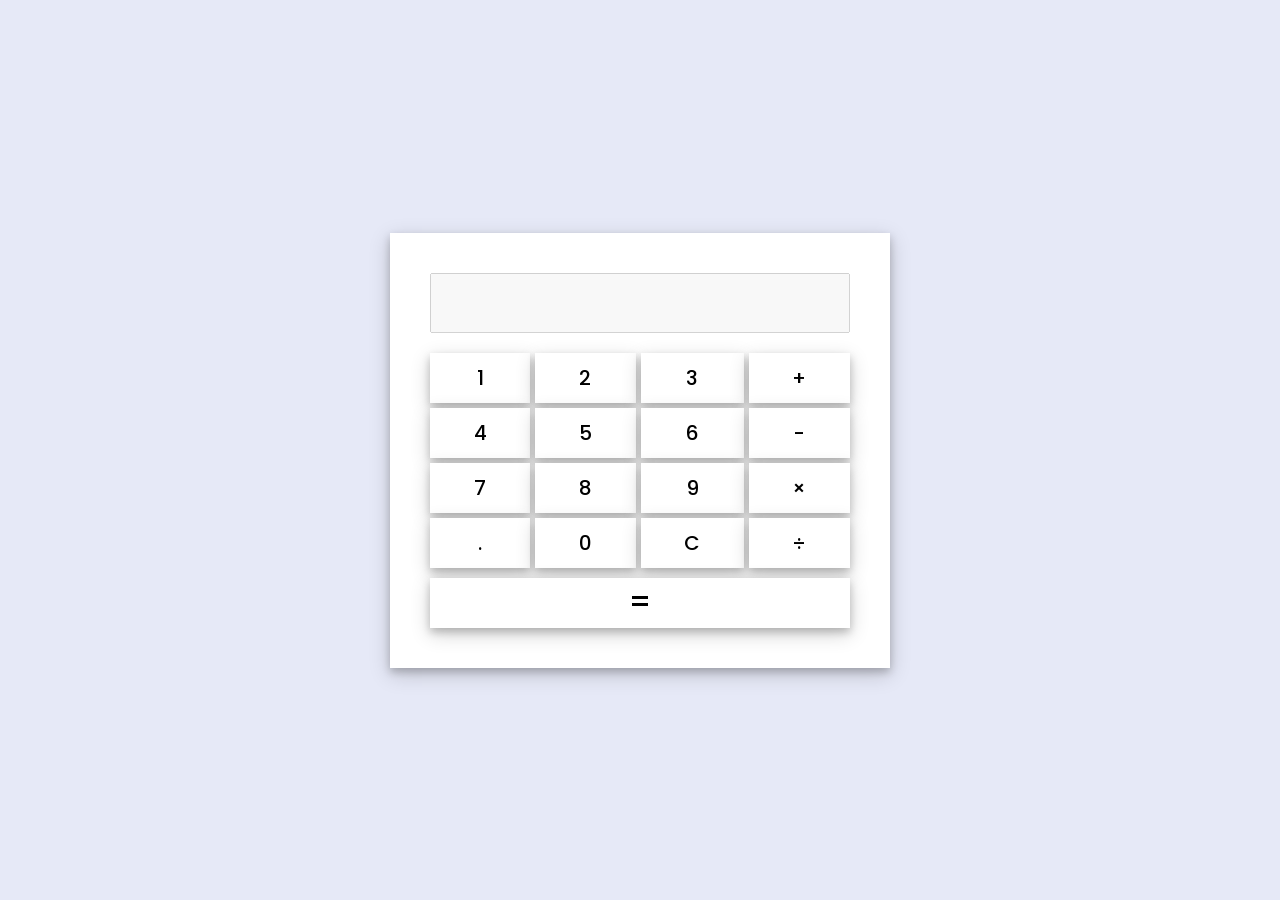
==== calculator.html @ efda2609 "Added the other html files and finished the calc css" ====
<!DOCTYPE html>
<html lang="en">
<head>
    <meta charset="UTF-8">
    <meta name="viewport" content="width=device-width, initial-scale=1.0">
    <link rel="stylesheet" href="calc.css">
    <title>HU-Calculator</title>
</head>
<body>
    <div class="calc">
        <input disabled>
        <div class="calc-btns">
            <button>1</button>
            <button>2</button>
            <button>3</button>
            <button>+</button>

            <button>4</button>
            <button>5</button>
            <button>6</button>
            <button>-</button>

            <button>7</button>
            <button>8</button>
            <button>9</button>
            <button>&times;</button>

            <button>.</button>
            <button>0</button>
            <button>C</button>
            <button>&divide;</button>

        </div>
        <button class="equals">=</button>
    </div>
</body>
</html>
---- calc.css ----
@import url('https://fonts.googleapis.com/css2?family=Poppins:wght@200;300;400;500;600;700&display=swap');
*{
    margin: 0;
    box-sizing: border-box;
}
body{
    height: 100vh;
    display: flex;
    align-items: center;
    justify-content: center;
    background-color: rgb(230, 233, 247);
    font-family: 'poppins';
}
.calc{
    width: 500px;
    box-shadow: 0 4px 8px 0 rgba(0, 0, 0, 0.2), 0 6px 20px 0 rgba(0, 0, 0, 0.19);
    background-color: white;
    display: flex;
    flex-direction: column;
    padding: 40px;
}
.calc input{
    height: 60px;
    outline: none;
    font-family: inherit;
    font-size: 20px;
    font-weight: 500;
}

.calc-btns{
    display: grid;
    grid-template-columns: auto auto auto auto;
    gap: 5px;
    margin-top: 20px;
}
.calc .equals{
    height: 50px;
    margin-top: 10px;
    font-family: inherit;
    font-size: 30px;
    font-weight: 500;
    background-color: white;
    border: none;
    box-shadow: 0 4px 8px 0 rgba(0, 0, 0, 0.2), 0 6px 20px 0 rgba(0, 0, 0, 0.19);
}

.calc-btns button{
    height: 50px;
    font-family: inherit;
    font-size: 20px;
    font-weight: 500;
    background-color: white;
    border:none;
    box-shadow: 0 4px 8px 0 rgba(0, 0, 0, 0.2), 0 6px 20px 0 rgba(0, 0, 0, 0.19);
}
.calc-btns button:hover{
    background-color:  rgb(230, 233, 247);
}
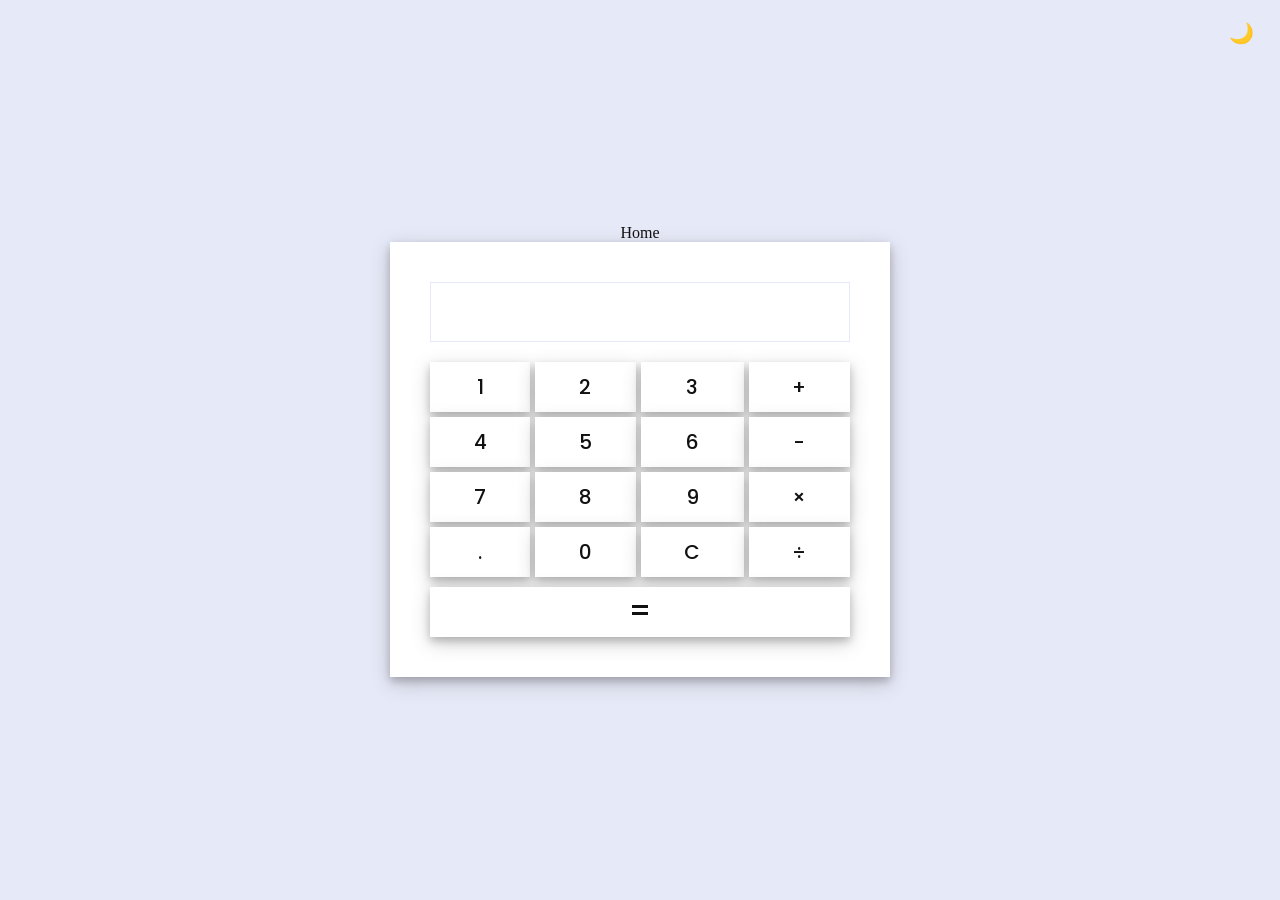
==== commit b937984e: "finished" ====
--- a/calculator.html
+++ b/calculator.html
@@ -3,35 +3,66 @@
 <head>
     <meta charset="UTF-8">
     <meta name="viewport" content="width=device-width, initial-scale=1.0">
-    <link rel="stylesheet" href="calc.css">
+    <link rel="stylesheet" href="calc/calc.css">
     <title>HU-Calculator</title>
 </head>
 <body>
+    <button class="toggle-btn" onclick="toggleDarkMode()">🌙</button>
+    <a href="index.html">Home</a>
     <div class="calc">
-        <input disabled>
+        <input type="text" disabled id="display">
         <div class="calc-btns">
-            <button>1</button>
-            <button>2</button>
-            <button>3</button>
-            <button>+</button>
+            <button onclick="appendValue('1')">1</button>
+            <button onclick="appendValue('2')">2</button>
+            <button onclick="appendValue('3')">3</button>
+            <button onclick="appendValue('+')">+</button>
 
-            <button>4</button>
-            <button>5</button>
-            <button>6</button>
-            <button>-</button>
+            <button onclick="appendValue('4')">4</button>
+            <button onclick="appendValue('5')">5</button>
+            <button onclick="appendValue('6')">6</button>
+            <button onclick="appendValue('-')">-</button>
 
-            <button>7</button>
-            <button>8</button>
-            <button>9</button>
-            <button>&times;</button>
+            <button onclick="appendValue('7')">7</button>
+            <button onclick="appendValue('8')">8</button>
+            <button onclick="appendValue('9')">9</button>
+            <button onclick="appendValue('*')">&times;</button>
 
-            <button>.</button>
-            <button>0</button>
-            <button>C</button>
-            <button>&divide;</button>
+            <button onclick="appendValue('.')">.</button>
+            <button onclick="appendValue('0')">0</button>
+            <button onclick="clearDisplay()">C</button>
+            <button onclick="appendValue('/')">&divide;</button>
 
         </div>
-        <button class="equals">=</button>
+        <button class="equals" onclick="calculate()">=</button>
     </div>
+
+    <script>
+        const display = document.getElementById('display');
+        function toggleDarkMode() {
+            document.body.classList.toggle("dark");
+            const icon = document.querySelector(".toggle-btn");
+            icon.textContent = document.body.classList.contains("dark") ? "☀️" : "🌙";
+            localStorage.setItem("darkMode", document.body.classList.contains("dark"));
+            }
+
+        function loadTheme() {
+        const isDark = localStorage.getItem("darkMode") === "true";
+        if (isDark) {
+            document.body.classList.add("dark");
+            document.querySelector(".toggle-btn").textContent = "☀️";
+        }
+        }
+        function appendValue(value){
+            display.value+=value;
+        }
+        function clearDisplay(){
+            display.value=""
+        }
+        function calculate(){
+            try{display.value=eval(display.value);}
+            catch{display.value='Error'}
+        }
+        loadTheme();
+    </script>
 </body>
 </html>
--- a/calc/calc.css
+++ b/calc/calc.css
@@ -0,0 +1,94 @@
+@import url('https://fonts.googleapis.com/css2?family=Poppins:wght@200;300;400;500;600;700&display=swap');
+*{
+    margin: 0;
+    box-sizing: border-box;
+}
+:root {
+    --bg: rgb(230, 233, 247);
+    --text: #111;
+    --card-bg: #fff;
+    --shadow: rgba(0, 0, 0, 0.1);
+  }
+
+  body.dark {
+    --bg: #121212;
+    --text: #f1f1f1;
+    --card-bg: #1e1e1e;
+    --shadow: rgba(255, 255, 255, 0.05);
+  }
+  a{
+    text-decoration: none;
+    color: var(--text);
+  }
+body{
+    height: 100vh;
+    display: flex;
+    flex-direction: column;
+    align-items: center;
+    justify-content: center;
+    background-color: var(--bg);
+    font-family: 'poppins';
+}
+.calc{
+    width: 500px;
+    box-shadow: 0 4px 8px 0 rgba(0, 0, 0, 0.2), 0 6px 20px 0 rgba(0, 0, 0, 0.19);
+    background-color: var(--card-bg);
+    display: flex;
+    flex-direction: column;
+    padding: 40px;
+    color: var(--text);
+}
+.calc input{
+    height: 60px;
+    outline: none;
+    font-family: inherit;
+    font-size: 20px;
+    font-weight: 500;
+    text-align: right;
+    color: var(--text);
+    border: 1px solid var(--bg);
+    background-color: var(--card-bg);
+}
+
+.calc-btns{
+    display: grid;
+    grid-template-columns: auto auto auto auto;
+    gap: 5px;
+    margin-top: 20px;
+}
+.calc .equals{
+    height: 50px;
+    margin-top: 10px;
+    font-family: inherit;
+    font-size: 30px;
+    font-weight: 500;
+    color: var(--text);
+    background-color:var(--card-bg);
+    border: none;
+    box-shadow: 0 4px 8px 0 rgba(0, 0, 0, 0.2), 0 6px 20px 0 rgba(0, 0, 0, 0.19);
+}
+.calc .equals:hover{
+    background-color:  var(--bg);
+}
+.calc-btns button{
+    height: 50px;
+    font-family: inherit;
+    font-size: 20px;
+    font-weight: 500;
+    background-color: var(--card-bg);
+    border:none;
+    color: var(--text);
+    box-shadow: 0 4px 8px 0 rgba(0, 0, 0, 0.2), 0 6px 20px 0 rgba(0, 0, 0, 0.19);
+}
+.calc-btns button:hover{
+    background-color:  var(--bg);
+}
+.toggle-btn {
+    position: absolute;
+    top: 20px;
+    right: 20px;
+    background: none;
+    border: none;
+    font-size: 20px;
+    cursor: pointer;
+  }
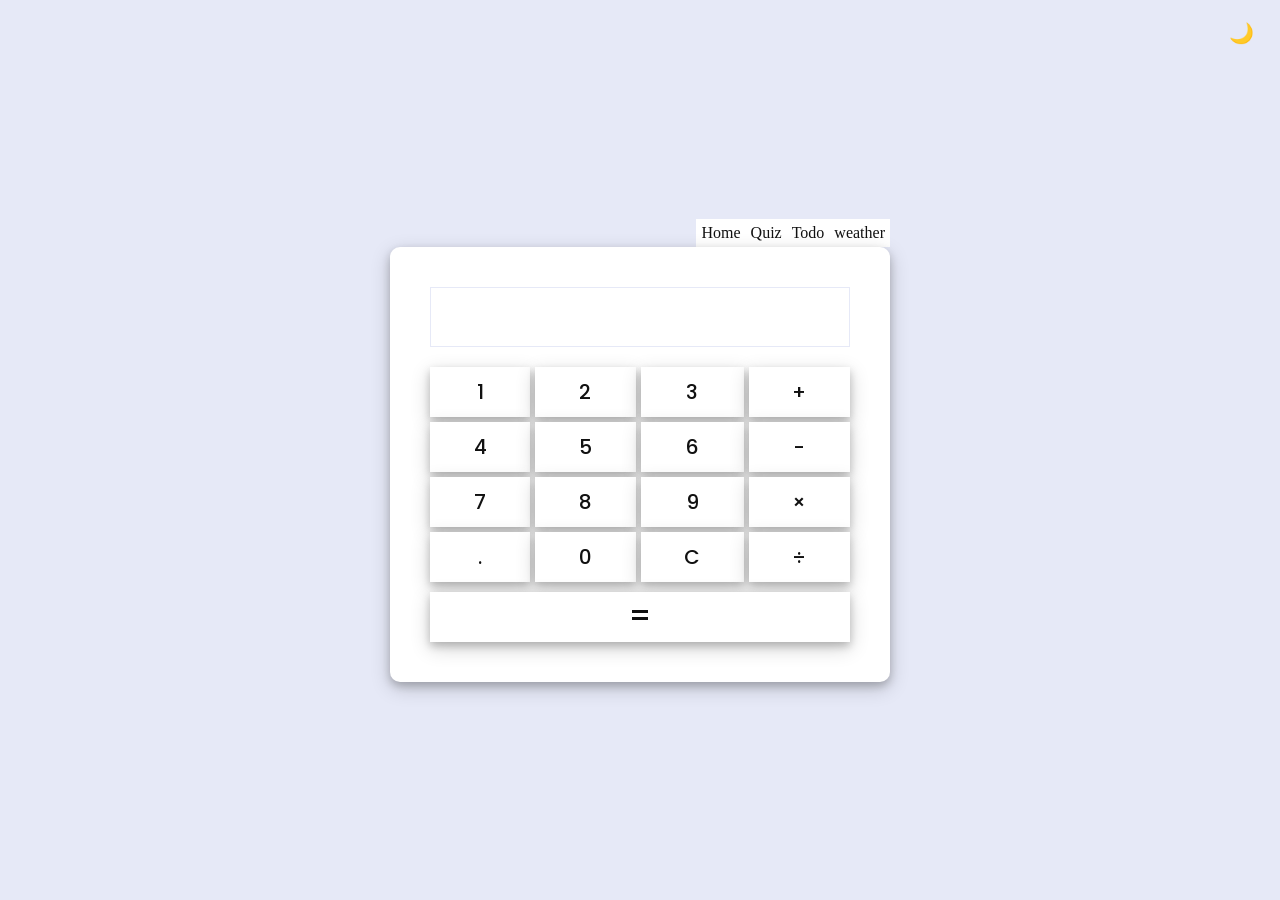
==== commit 005f762e: "some minor changes" ====
--- a/calculator.html
+++ b/calculator.html
@@ -4,11 +4,17 @@
     <meta charset="UTF-8">
     <meta name="viewport" content="width=device-width, initial-scale=1.0">
     <link rel="stylesheet" href="calc/calc.css">
+    <link rel="stylesheet" href="nav.css">
     <title>HU-Calculator</title>
 </head>
 <body>
     <button class="toggle-btn" onclick="toggleDarkMode()">🌙</button>
-    <a href="index.html">Home</a>
+    <div class="navbar">
+        <a href="index.html">Home </a>
+        <a href="quiz.html">Quiz </a>
+        <a href="todolist.html">Todo </a>
+        <a href="weather.html">weather</a>
+    </div>
     <div class="calc">
         <input type="text" disabled id="display">
         <div class="calc-btns">
--- a/calc/calc.css
+++ b/calc/calc.css
@@ -28,8 +28,10 @@
     justify-content: center;
     background-color: var(--bg);
     font-family: 'poppins';
+    transition: all 0.3s;
 }
 .calc{
+    border-radius: 10px;
     width: 500px;
     box-shadow: 0 4px 8px 0 rgba(0, 0, 0, 0.2), 0 6px 20px 0 rgba(0, 0, 0, 0.19);
     background-color: var(--card-bg);
--- a/nav.css
+++ b/nav.css
@@ -0,0 +1,10 @@
+.navbar{
+    display: flex;
+    justify-content: right;
+    width: 500px;
+}
+.navbar a{
+    background-color: var(--card-bg);
+    padding: 5px;
+
+}
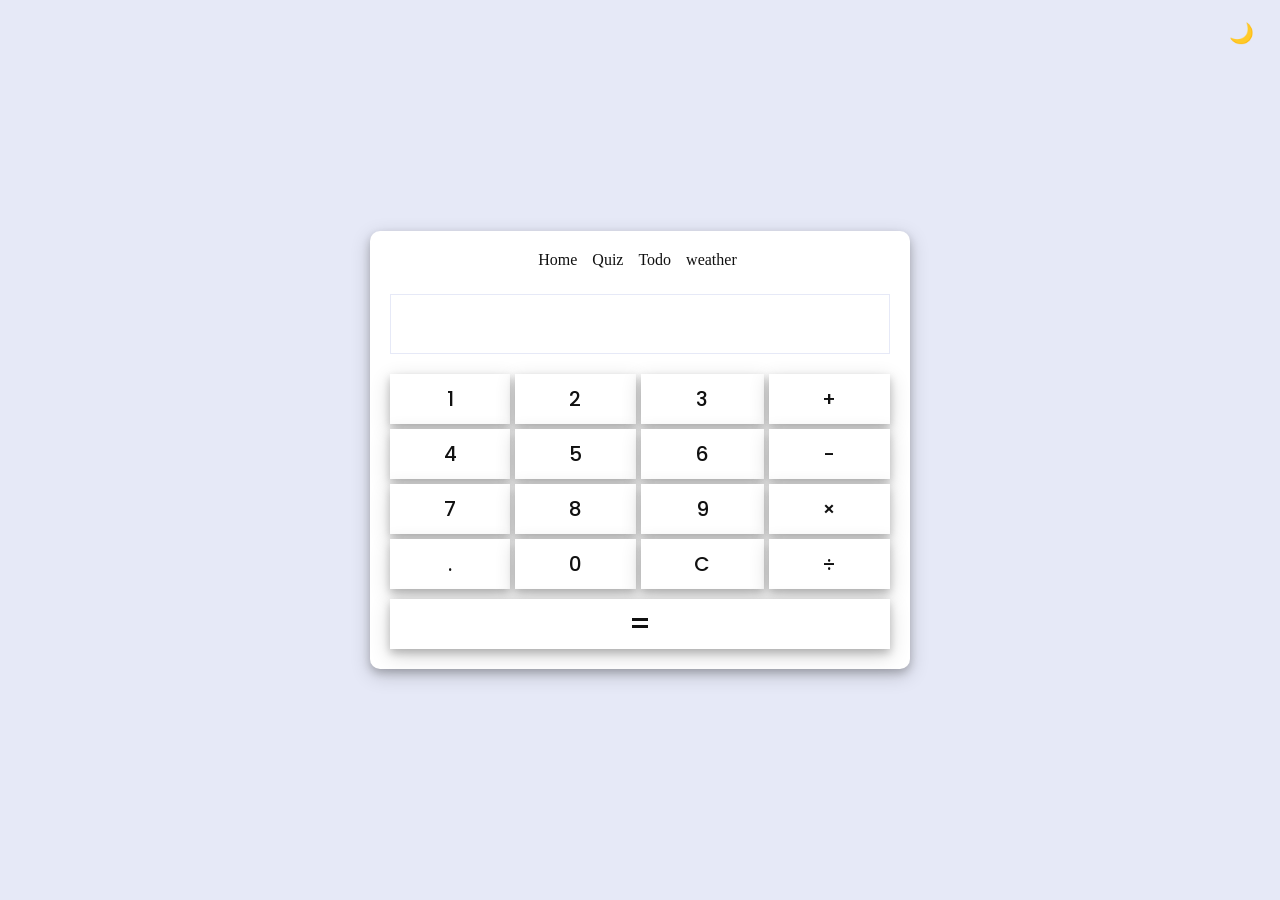
==== commit 30d2b281: "Completed and hosted" ====
--- a/calculator.html
+++ b/calculator.html
@@ -9,13 +9,14 @@
 </head>
 <body>
     <button class="toggle-btn" onclick="toggleDarkMode()">🌙</button>
-    <div class="navbar">
-        <a href="index.html">Home </a>
-        <a href="quiz.html">Quiz </a>
-        <a href="todolist.html">Todo </a>
-        <a href="weather.html">weather</a>
-    </div>
+    
     <div class="calc">
+        <div class="navbar">
+            <a href="index.html">Home </a>
+            <a href="quiz.html">Quiz </a>
+            <a href="todolist.html">Todo </a>
+            <a href="weather.html">weather</a>
+        </div>
         <input type="text" disabled id="display">
         <div class="calc-btns">
             <button onclick="appendValue('1')">1</button>
--- a/calc/calc.css
+++ b/calc/calc.css
@@ -22,26 +22,26 @@
   }
 body{
     height: 100vh;
+    justify-content: center;
+    align-items: center;
     display: flex;
-    flex-direction: column;
-    align-items: center;
-    justify-content: center;
     background-color: var(--bg);
-    font-family: 'poppins';
-    transition: all 0.3s;
+    font-family: 'poppins' ;
+    transition: all 0.3s ease;
 }
 .calc{
     border-radius: 10px;
-    width: 500px;
+    width: 540px;
     box-shadow: 0 4px 8px 0 rgba(0, 0, 0, 0.2), 0 6px 20px 0 rgba(0, 0, 0, 0.19);
     background-color: var(--card-bg);
     display: flex;
     flex-direction: column;
-    padding: 40px;
+    padding: 20px;
     color: var(--text);
 }
 .calc input{
     height: 60px;
+    width: 100%;
     outline: none;
     font-family: inherit;
     font-size: 20px;
--- a/nav.css
+++ b/nav.css
@@ -1,10 +1,11 @@
 .navbar{
     display: flex;
-    justify-content: right;
-    width: 500px;
+    flex-wrap: wrap;
+    justify-content: center;
+    gap: 10px;
+    margin-bottom: 20px;
 }
 .navbar a{
-    background-color: var(--card-bg);
-    padding: 5px;
-
+    padding-bottom: 5px;
+    padding-right: 5px;
 }
